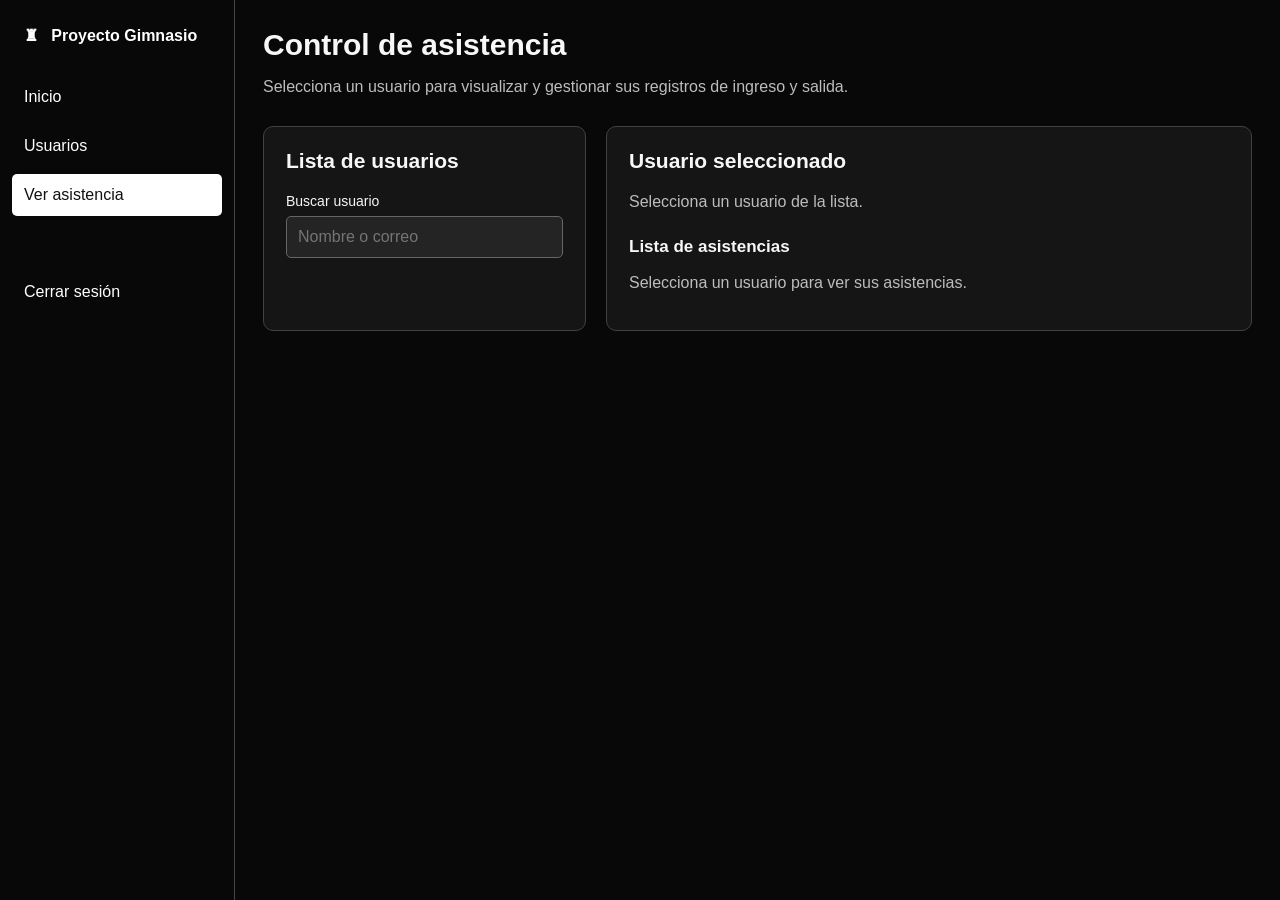
==== asistencia.html @ a30a6de3 "html y css asistencia" ====
<!DOCTYPE html>
<html lang="es">
<head>
  <meta charset="UTF-8">
  <meta name="viewport" content="width=device-width, initial-scale=1.0">
  <title>Control de asistencia - Proyecto Gimnasio</title>
  <link rel="stylesheet" href="asistencia.css">
</head>
<body>
  <nav class="sidebar" aria-label="Navegación principal">
    <a class="brand" href="dashboard-users.html">♜ &nbsp; Proyecto Gimnasio</a>
    <a href="index.html">Inicio</a>
    <a href="dashboard-users.html">Usuarios</a>
    <a class="active" href="asistencia.html" aria-current="page">Ver asistencia</a>
    <a class="logout" href="index.html">Cerrar sesión</a>
  </nav>
  <main>
    <header><h1>Control de asistencia</h1><p>Selecciona un usuario para visualizar y gestionar sus registros de ingreso y salida.</p></header>
    <section class="layout">
      <div class="panel">
        <h2>Lista de usuarios</h2>
        <label for="buscar">Buscar usuario</label>
        <input id="buscar" type="search" placeholder="Nombre o correo">
        <div id="lista-usuarios" class="users" aria-label="Usuarios registrados"></div>
      </div>
      <div class="panel">
        <h2>Usuario seleccionado</h2>
        <p id="usuario-seleccionado" class="muted">Selecciona un usuario de la lista.</p>
        <form id="form-asistencia" hidden>
          <h3 id="form-titulo">Agregar registro</h3>
          <div class="fields">
            <div><label for="fecha">Fecha</label><input id="fecha" type="date" required></div>
            <div><label for="hora">Hora</label><input id="hora" type="time" required></div>
            <div><label for="tipo">Tipo</label><select id="tipo"><option value="Ingreso">Ingreso</option><option value="Salida">Salida</option></select></div>
          </div>
          <div class="actions"><button type="submit" id="guardar">Agregar registro</button><button type="button" id="cancelar" class="secondary" hidden>Cancelar edición</button></div>
        </form>
        <h3>Lista de asistencias</h3>
        <p class="muted" id="mensaje">Selecciona un usuario para ver sus asistencias.</p>
        <div class="table-wrap"><table id="tabla" hidden><thead><tr><th>Fecha</th><th>Hora</th><th>Tipo</th><th>Acciones</th></tr></thead><tbody id="filas"></tbody></table></div>
      </div>
    </section>
  </main>
  <script src="storage.js"></script>
  <script src="asistencia.js"></script>
</body>
</html>
---- asistencia.css ----
*{box-sizing:border-box}body{margin:0;background:#080808;color:#f7f7f7;font:16px Arial,sans-serif}.sidebar{width:235px;position:fixed;inset:0 auto 0 0;border-right:1px solid #454545;padding:14px 12px;display:flex;flex-direction:column;gap:7px}.sidebar a{color:white;text-decoration:none;padding:12px;border-radius:5px}.sidebar .brand{font-weight:bold;margin-bottom:12px}.sidebar .active{background:#fff;color:#111}.sidebar a:hover:not(.active){background:#252525}.logout{margin-top:48px}main{margin-left:235px;padding:28px;max-width:1700px}h1{margin:0 0 12px;font-size:30px}header p,.muted{color:#bdbdbd}h2{font-size:21px;margin:0 0 20px}h3{font-size:17px;margin-top:26px}.layout{display:grid;grid-template-columns:minmax(220px,1fr) minmax(360px,2fr);gap:20px;margin-top:30px}.panel{border:1px solid #414141;border-radius:10px;background:#151515;padding:22px;min-width:0}label{display:block;font-size:14px;margin:0 0 7px}input,select{width:100%;padding:11px;border-radius:5px;border:1px solid #666;background:#242424;color:white;font:inherit;margin-bottom:16px}.users{display:flex;flex-direction:column;gap:8px;max-height:490px;overflow:auto}.user{background:#252525;color:#fff;border:1px solid #444;border-radius:6px;padding:12px;text-align:left;cursor:pointer}.user small{display:block;color:#aaa;margin-top:4px;overflow-wrap:anywhere}.user.selected{border-color:#fff;background:#383838}.fields{display:grid;grid-template-columns:repeat(3,minmax(0,1fr));gap:12px}.actions{display:flex;gap:8px;flex-wrap:wrap}button{cursor:pointer}button[type=submit],.secondary,.edit,.delete{border:1px solid #777;padding:10px 13px;border-radius:5px;background:white;color:#111;font-weight:bold}.secondary,.edit{background:#333;color:white}.delete{background:#742b2b;color:white}.table-wrap{overflow-x:auto}table{width:100%;border-collapse:collapse;margin-top:12px}th,td{padding:12px;text-align:left;border-bottom:1px solid #444}th{background:#292929}td button{margin:2px}.empty{color:#bdbdbd;padding:12px 0}@media(max-width:850px){.sidebar{position:static;width:auto;border-right:0;border-bottom:1px solid #444;flex-direction:row;flex-wrap:wrap}.sidebar .brand{width:100%;margin-bottom:0}.sidebar .logout{margin-top:0}main{margin-left:0;padding:18px}.layout{grid-template-columns:1fr}.fields{grid-template-columns:1fr}}
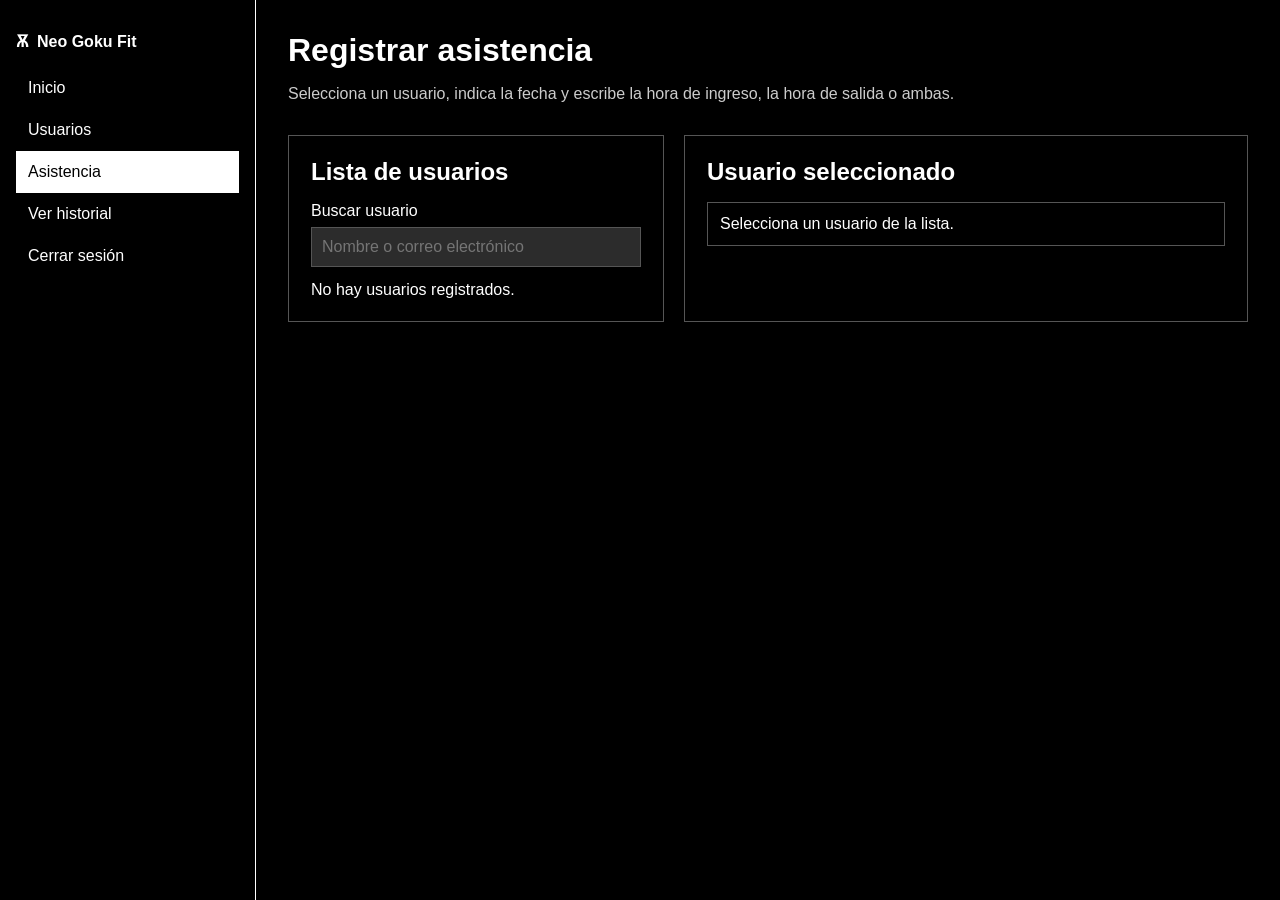
==== commit 09aed93f: "Agregar módulo de asistencia e historial" ====
--- a/asistencia.html
+++ b/asistencia.html
@@ -3,43 +3,49 @@
 <head>
   <meta charset="UTF-8">
   <meta name="viewport" content="width=device-width, initial-scale=1.0">
-  <title>Control de asistencia - Proyecto Gimnasio</title>
+  <title>Asistencia - Neo Goku Fit</title>
+  <link rel="stylesheet" href="dashboard-styles.css">
   <link rel="stylesheet" href="asistencia.css">
 </head>
 <body>
-  <nav class="sidebar" aria-label="Navegación principal">
-    <a class="brand" href="dashboard-users.html">♜ &nbsp; Proyecto Gimnasio</a>
-    <a href="index.html">Inicio</a>
-    <a href="dashboard-users.html">Usuarios</a>
-    <a class="active" href="asistencia.html" aria-current="page">Ver asistencia</a>
-    <a class="logout" href="index.html">Cerrar sesión</a>
+  <nav class="sidebar">
+    <a href="index.html" class="navbar-brand"><span class="navbar-icon">Ѫ</span><span class="navbar-text">Neo Goku Fit</span></a>
+    <ul class="sidebar-menu">
+      <li><a href="index.html">Inicio</a></li>
+      <li><a href="dashboard-users.html">Usuarios</a></li>
+      <li><a href="asistencia.html" class="active">Asistencia</a></li>
+      <li><a href="historial-asistencia.html">Ver historial</a></li>
+      <li><a href="index.html">Cerrar sesión</a></li>
+    </ul>
   </nav>
-  <main>
-    <header><h1>Control de asistencia</h1><p>Selecciona un usuario para visualizar y gestionar sus registros de ingreso y salida.</p></header>
-    <section class="layout">
-      <div class="panel">
+  <main class="asistencia-main">
+    <h1>Registrar asistencia</h1>
+    <p>Selecciona un usuario, indica la fecha y escribe la hora de ingreso, la hora de salida o ambas.</p>
+    <div class="asistencia-layout">
+      <section class="panel">
         <h2>Lista de usuarios</h2>
-        <label for="buscar">Buscar usuario</label>
-        <input id="buscar" type="search" placeholder="Nombre o correo">
-        <div id="lista-usuarios" class="users" aria-label="Usuarios registrados"></div>
-      </div>
-      <div class="panel">
+        <label for="buscar-usuario">Buscar usuario</label>
+        <input type="search" id="buscar-usuario" placeholder="Nombre o correo electrónico">
+        <div id="lista-usuarios" class="lista-usuarios" aria-live="polite"></div>
+      </section>
+      <section class="panel">
         <h2>Usuario seleccionado</h2>
-        <p id="usuario-seleccionado" class="muted">Selecciona un usuario de la lista.</p>
-        <form id="form-asistencia" hidden>
-          <h3 id="form-titulo">Agregar registro</h3>
-          <div class="fields">
-            <div><label for="fecha">Fecha</label><input id="fecha" type="date" required></div>
-            <div><label for="hora">Hora</label><input id="hora" type="time" required></div>
-            <div><label for="tipo">Tipo</label><select id="tipo"><option value="Ingreso">Ingreso</option><option value="Salida">Salida</option></select></div>
-          </div>
-          <div class="actions"><button type="submit" id="guardar">Agregar registro</button><button type="button" id="cancelar" class="secondary" hidden>Cancelar edición</button></div>
-        </form>
-        <h3>Lista de asistencias</h3>
-        <p class="muted" id="mensaje">Selecciona un usuario para ver sus asistencias.</p>
-        <div class="table-wrap"><table id="tabla" hidden><thead><tr><th>Fecha</th><th>Hora</th><th>Tipo</th><th>Acciones</th></tr></thead><tbody id="filas"></tbody></table></div>
-      </div>
-    </section>
+        <div id="usuario-seleccionado" class="usuario-seleccionado">Selecciona un usuario de la lista.</div>
+        <div id="zona-asistencia" hidden>
+          <h3>Agregar registro</h3>
+          <form id="form-asistencia">
+            <div class="form-grid">
+              <div><label for="fecha-asistencia">Fecha</label><input id="fecha-asistencia" type="date" required></div>
+              <div><label for="hora-ingreso">Hora de ingreso</label><input id="hora-ingreso" type="time"></div>
+              <div><label for="hora-salida">Hora de salida</label><input id="hora-salida" type="time"></div>
+            </div>
+            <div class="acciones"><button type="submit" id="guardar-asistencia">Guardar asistencia</button></div>
+          </form>
+          <p id="mensaje-asistencia" role="status" aria-live="polite"></p>
+          <a href="historial-asistencia.html">Ver historial de asistencias</a>
+        </div>
+      </section>
+    </div>
   </main>
   <script src="storage.js"></script>
   <script src="asistencia.js"></script>
--- a/dashboard-styles.css
+++ b/dashboard-styles.css
@@ -0,0 +1,154 @@
+* {
+    margin: 0;
+    padding: 0;
+    box-sizing: border-box;
+}
+
+body {
+    background-color: #000000;
+    color: #ffffff;
+    font-family: Arial, Helvetica, sans-serif;
+    min-height: 100vh;
+    display: flex;
+}
+
+.sidebar {
+    width: 256px;
+    min-height: 100vh;
+    padding: 32px 16px;
+    border-right: 1px solid #ffffff;
+    display: flex;
+    flex-direction: column;
+    gap: 16px;
+}
+
+.navbar-brand {
+    color: #ffffff;
+    text-decoration: none;
+    font-weight: bold;
+}
+
+.navbar-icon {
+    margin-right: 8px;
+}
+
+.sidebar-menu {
+    list-style: none;
+}
+
+.sidebar-menu a {
+    display: block;
+    color: #ffffff;
+    text-decoration: none;
+    padding: 12px;
+    transition: background-color 256ms, color 256ms;
+}
+
+.sidebar-menu a:hover,
+.sidebar-menu a.active {
+    background-color: #ffffff;
+    color: #000000;
+}
+
+main {
+    flex: 1;
+    padding: 32px;
+}
+
+h1 {
+    margin-bottom: 16px;
+}
+
+main p {
+    margin-bottom: 32px;
+    color: #cccccc;
+}
+
+h2 {
+    margin-bottom: 16px;
+}
+
+#users-table {
+    width: 100%;
+    border-collapse: collapse;
+    text-align: left;
+}
+
+#users-table th,
+#users-table td {
+    padding: 14px;
+    border-bottom: 1px solid #444444;
+}
+
+#users-table th {
+    background-color: #ffffff;
+    color: #000000;
+}
+
+#users-table tbody tr:hover {
+    background-color: #222222;
+}
+
+.option-buttons {
+    margin-bottom: 16px;
+}
+
+.modal {
+    background-color: #000000;
+    color:white;
+    width: 512px;
+    padding: 16px;
+    border: 1px solid solid white;
+    margin: auto;
+}
+
+.modal-title {
+    font-size: 24px;
+    text-align: center;
+    margin-bottom: 16px;
+}
+
+.modal-field {
+    font-size: 14px;
+    display: flex;
+    align-items: center;
+    gap: 8px;
+    margin-bottom: 8px;
+}
+
+button {
+    background-color: white;
+    color: #000000;
+    border: none;
+    padding: 4px;
+    cursor: pointer;
+}
+
+.modal-field.email-id {
+    margin-bottom: 16px;
+}
+
+input {
+    font-family: 'Courier New', Courier, monospace;
+    background-color: #2c2c2c;
+    color: #ffffff;
+    padding: 4px;
+    outline: none;
+    border: 1px solid #2c2c2c;
+    caret-color: #ffffff;
+    flex: 1;
+}
+
+input:focus {
+    border-color: #ffffff;
+}
+
+.modal::backdrop {
+    background-color: rgba(0, 0, 0, 0.5);
+}
+
+.modal-footer {
+    margin-top: 16px;
+    display: flex;
+    justify-content: space-between;
+}
--- a/asistencia.css
+++ b/asistencia.css
@@ -1 +1,23 @@
-*{box-sizing:border-box}body{margin:0;background:#080808;color:#f7f7f7;font:16px Arial,sans-serif}.sidebar{width:235px;position:fixed;inset:0 auto 0 0;border-right:1px solid #454545;padding:14px 12px;display:flex;flex-direction:column;gap:7px}.sidebar a{color:white;text-decoration:none;padding:12px;border-radius:5px}.sidebar .brand{font-weight:bold;margin-bottom:12px}.sidebar .active{background:#fff;color:#111}.sidebar a:hover:not(.active){background:#252525}.logout{margin-top:48px}main{margin-left:235px;padding:28px;max-width:1700px}h1{margin:0 0 12px;font-size:30px}header p,.muted{color:#bdbdbd}h2{font-size:21px;margin:0 0 20px}h3{font-size:17px;margin-top:26px}.layout{display:grid;grid-template-columns:minmax(220px,1fr) minmax(360px,2fr);gap:20px;margin-top:30px}.panel{border:1px solid #414141;border-radius:10px;background:#151515;padding:22px;min-width:0}label{display:block;font-size:14px;margin:0 0 7px}input,select{width:100%;padding:11px;border-radius:5px;border:1px solid #666;background:#242424;color:white;font:inherit;margin-bottom:16px}.users{display:flex;flex-direction:column;gap:8px;max-height:490px;overflow:auto}.user{background:#252525;color:#fff;border:1px solid #444;border-radius:6px;padding:12px;text-align:left;cursor:pointer}.user small{display:block;color:#aaa;margin-top:4px;overflow-wrap:anywhere}.user.selected{border-color:#fff;background:#383838}.fields{display:grid;grid-template-columns:repeat(3,minmax(0,1fr));gap:12px}.actions{display:flex;gap:8px;flex-wrap:wrap}button{cursor:pointer}button[type=submit],.secondary,.edit,.delete{border:1px solid #777;padding:10px 13px;border-radius:5px;background:white;color:#111;font-weight:bold}.secondary,.edit{background:#333;color:white}.delete{background:#742b2b;color:white}.table-wrap{overflow-x:auto}table{width:100%;border-collapse:collapse;margin-top:12px}th,td{padding:12px;text-align:left;border-bottom:1px solid #444}th{background:#292929}td button{margin:2px}.empty{color:#bdbdbd;padding:12px 0}@media(max-width:850px){.sidebar{position:static;width:auto;border-right:0;border-bottom:1px solid #444;flex-direction:row;flex-wrap:wrap}.sidebar .brand{width:100%;margin-bottom:0}.sidebar .logout{margin-top:0}main{margin-left:0;padding:18px}.layout{grid-template-columns:1fr}.fields{grid-template-columns:1fr}}
+/* Estilos del módulo de asistencia */
+.asistencia-main { width: 100%; min-width: 0; }
+.asistencia-layout { display: grid; grid-template-columns: minmax(240px, 1fr) minmax(320px, 1.5fr); gap: 20px; }
+.panel { border: 1px solid #555; padding: 22px; margin-bottom: 20px; min-width: 0; }
+.panel h2, .panel h3 { margin-bottom: 16px; }
+.panel h3 { margin-top: 18px; }
+.panel label { display: block; margin-bottom: 7px; }
+.panel input, .panel select { display: block; width: 100%; padding: 10px; margin-bottom: 14px; background: #2c2c2c; color: white; border: 1px solid #555; font: inherit; }
+.lista-usuarios { display: flex; flex-direction: column; gap: 8px; max-height: 440px; overflow: auto; }
+.usuario-item { display: flex; flex-direction: column; gap: 5px; text-align: left; padding: 12px; background: #222; color: white; border: 1px solid #555; }
+.usuario-item small { color: #bbb; overflow-wrap: anywhere; }
+.usuario-item.seleccionado, .usuario-item:hover { border-color: white; background: #393939; }
+.usuario-seleccionado { padding: 12px; border: 1px solid #555; overflow-wrap: anywhere; }
+.form-grid { display: grid; grid-template-columns: repeat(3, minmax(0, 1fr)); gap: 12px; }
+.acciones { display: flex; flex-wrap: wrap; gap: 10px; margin-top: 8px; }
+.acciones button, .tabla-asistencia button { padding: 9px 12px; margin-right: 6px; }
+.tabla-scroll { overflow-x: auto; margin-top: 16px; }
+.tabla-asistencia { width: 100%; border-collapse: collapse; text-align: left; }
+.tabla-asistencia th, .tabla-asistencia td { padding: 12px; border-bottom: 1px solid #555; }
+.tabla-asistencia th { background: white; color: black; }
+.panel a { color: white; }
+[hidden] { display: none !important; }
+@media (max-width: 850px) { .asistencia-layout, .form-grid { grid-template-columns: 1fr; } .sidebar { width: 180px; } }
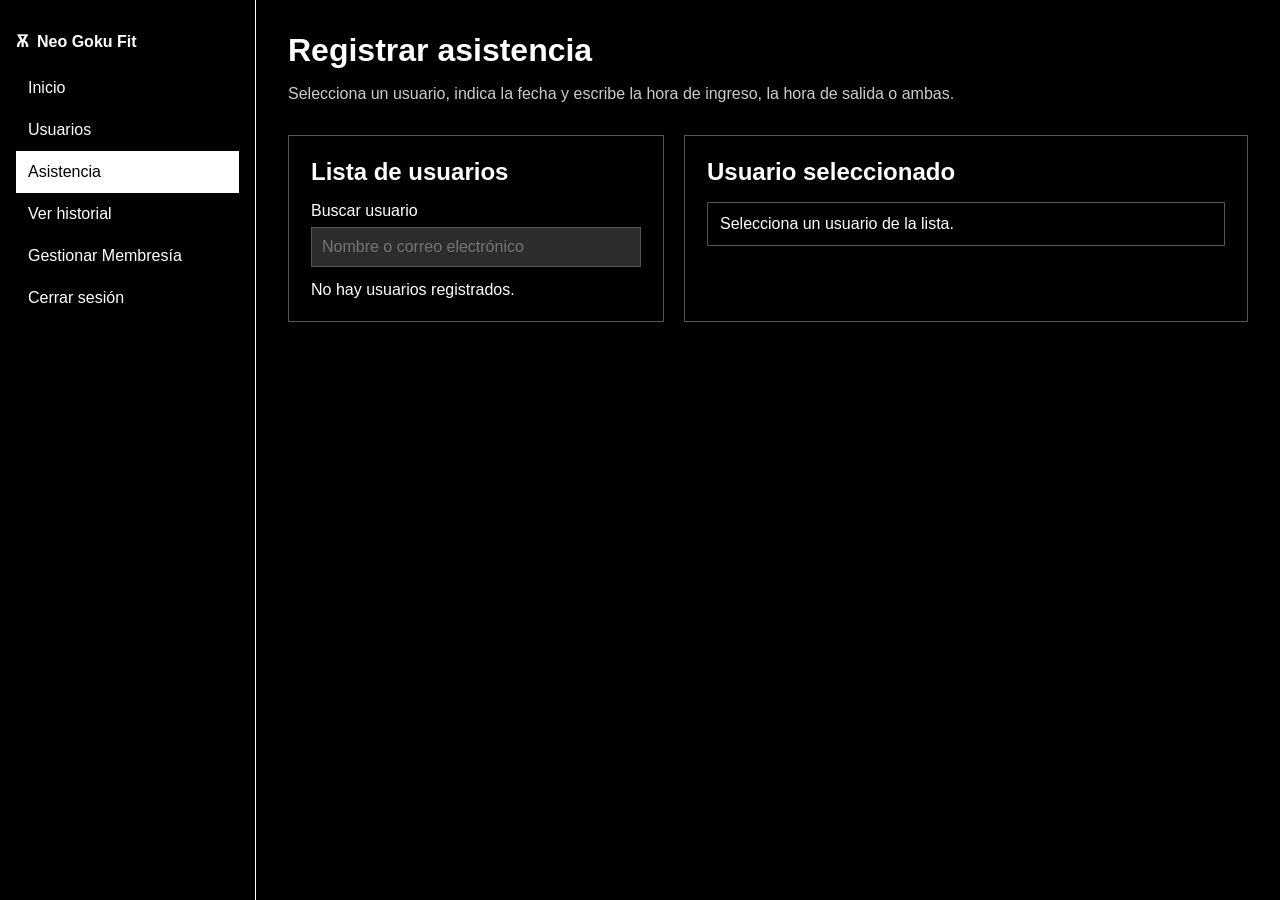
==== commit 1ffa6004: "feat: vincular membresias.html con el resto de paginas" ====
--- a/asistencia.html
+++ b/asistencia.html
@@ -15,6 +15,7 @@
       <li><a href="dashboard-users.html">Usuarios</a></li>
       <li><a href="asistencia.html" class="active">Asistencia</a></li>
       <li><a href="historial-asistencia.html">Ver historial</a></li>
+      <li><a href="membresia.html">Gestionar Membresía</a></li>
       <li><a href="index.html">Cerrar sesión</a></li>
     </ul>
   </nav>
